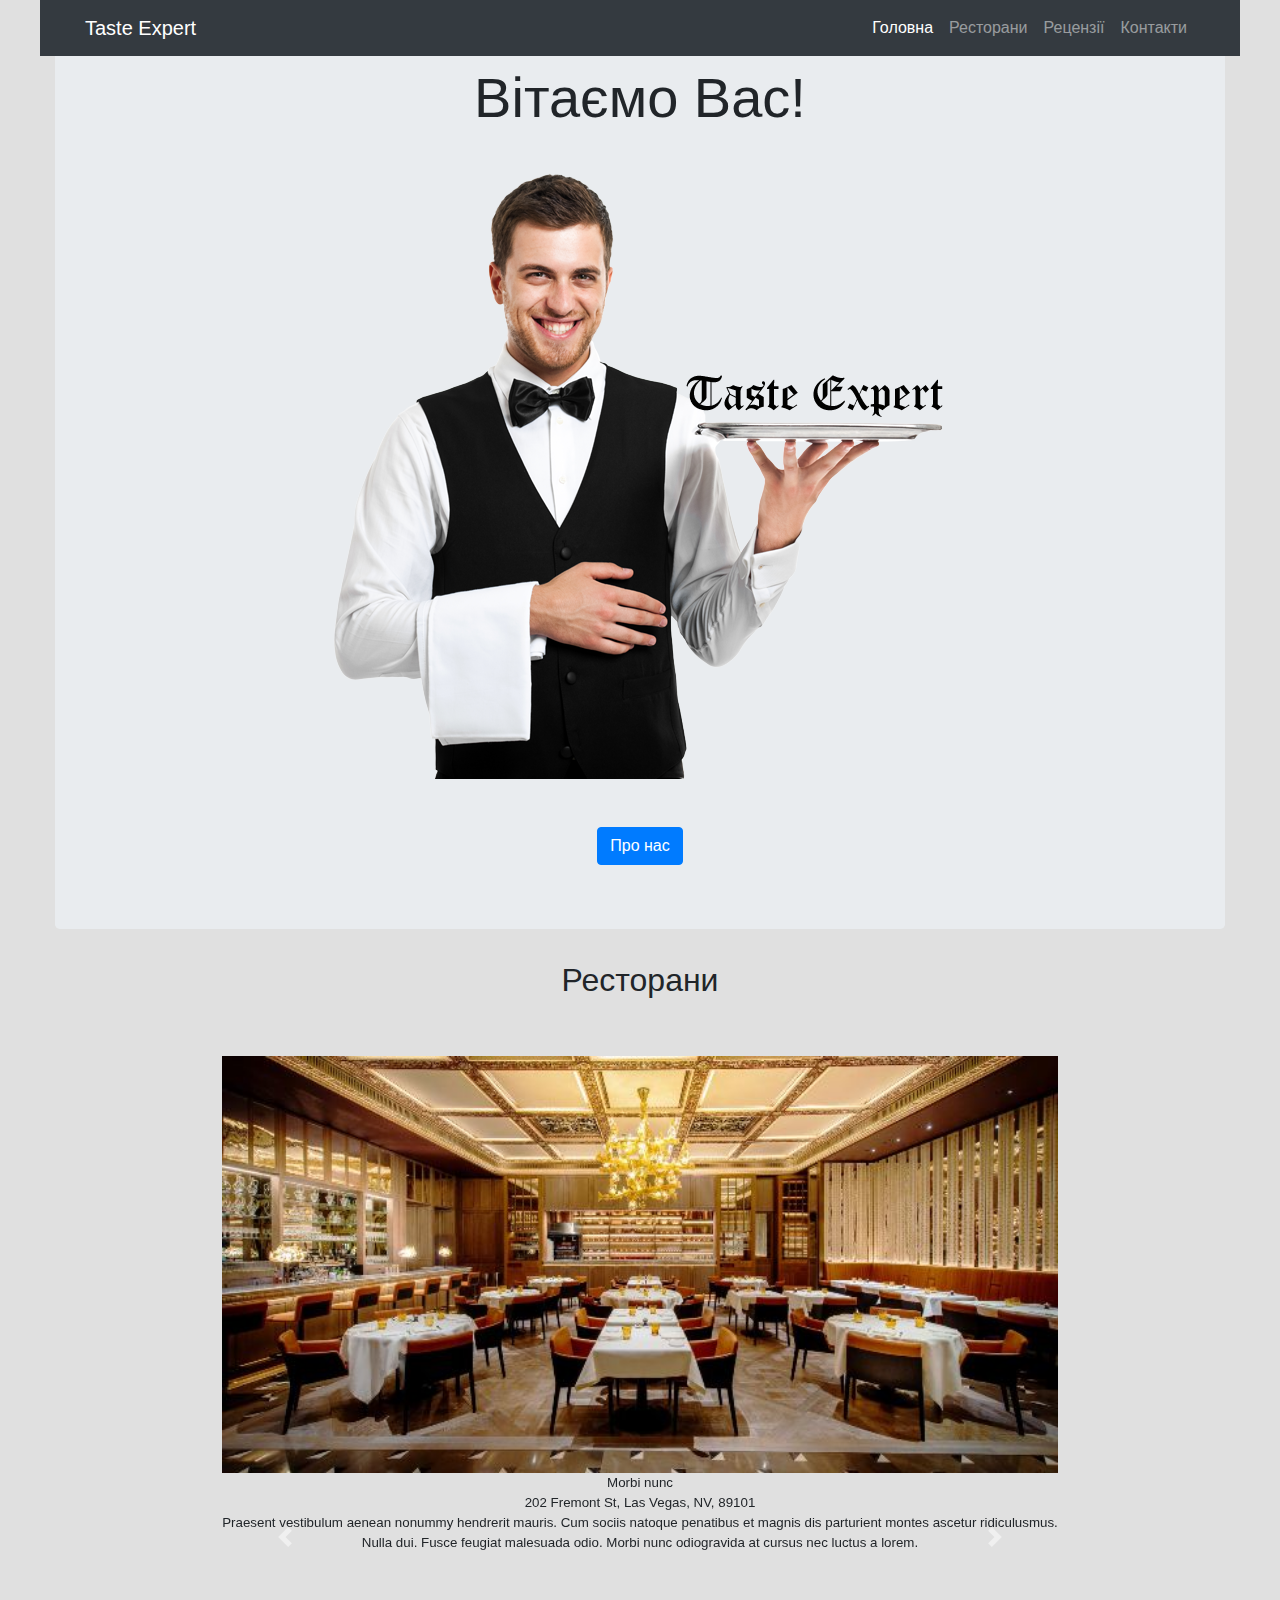
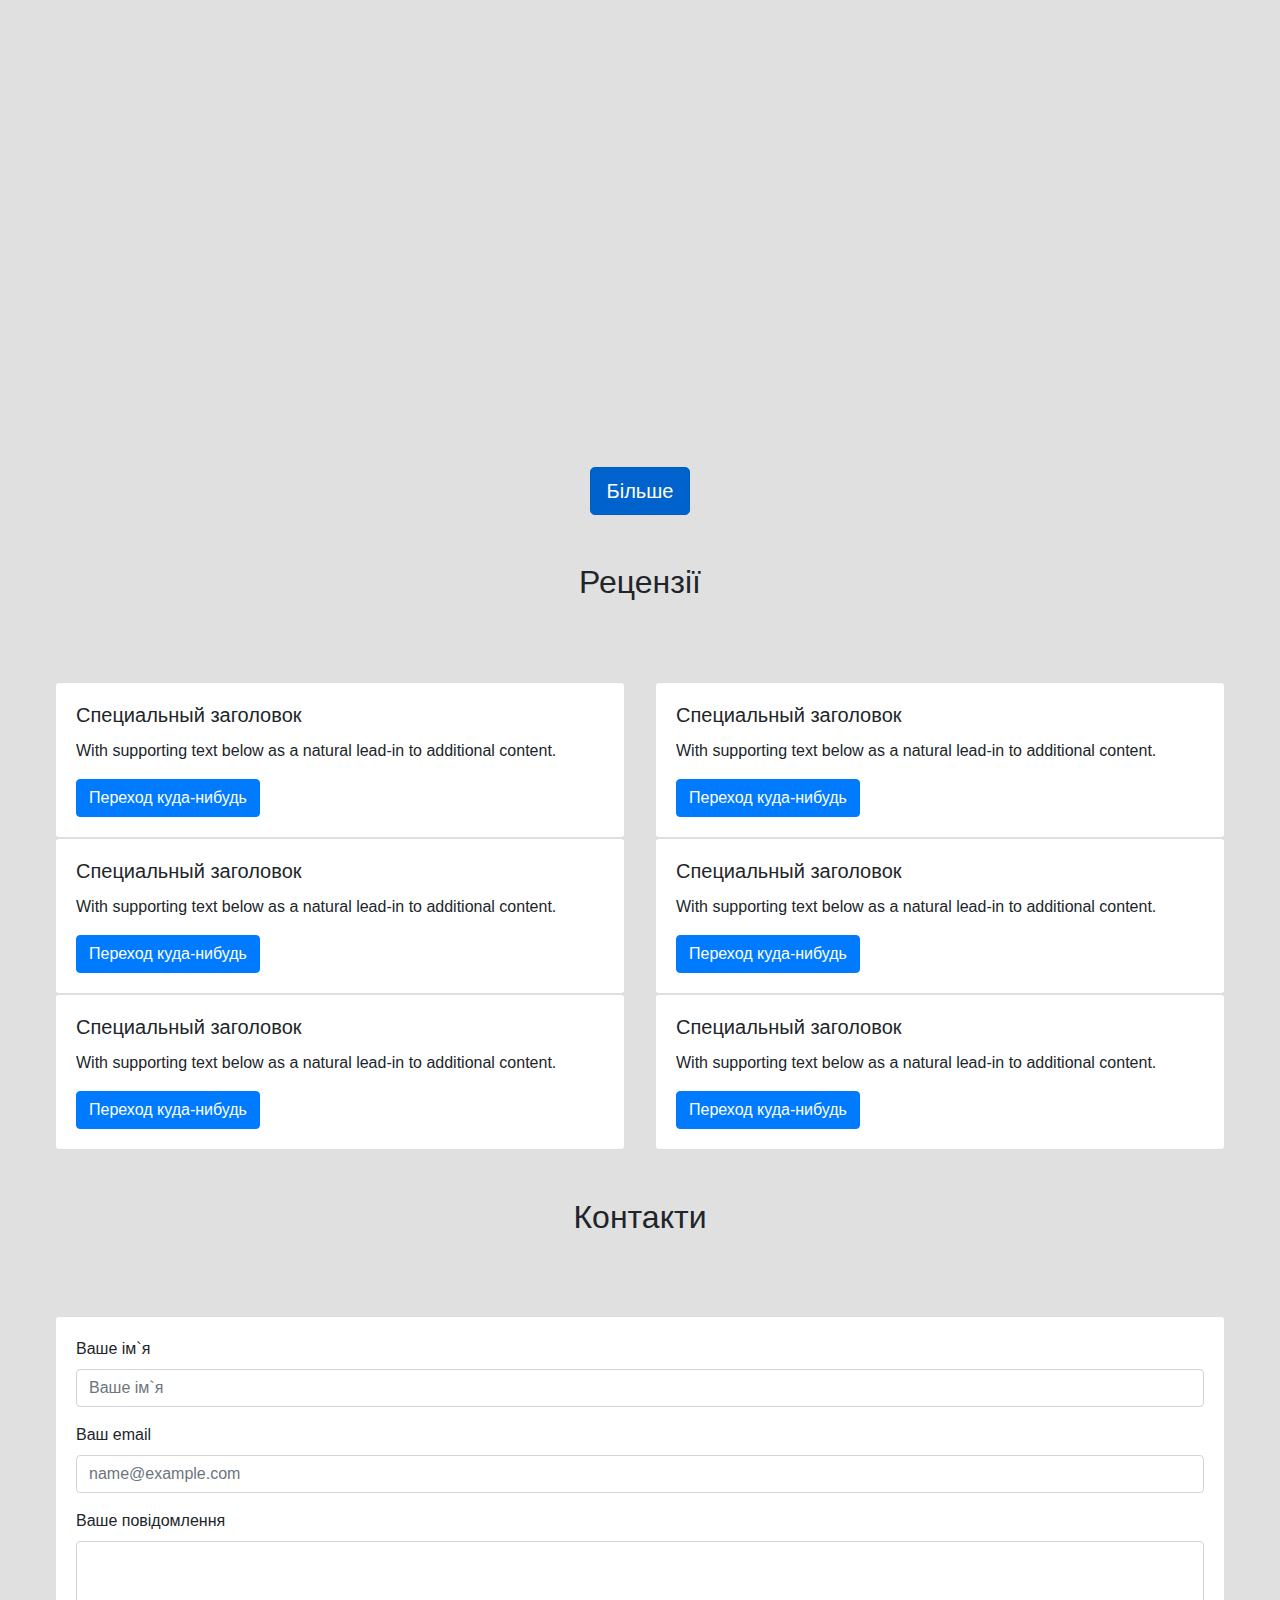
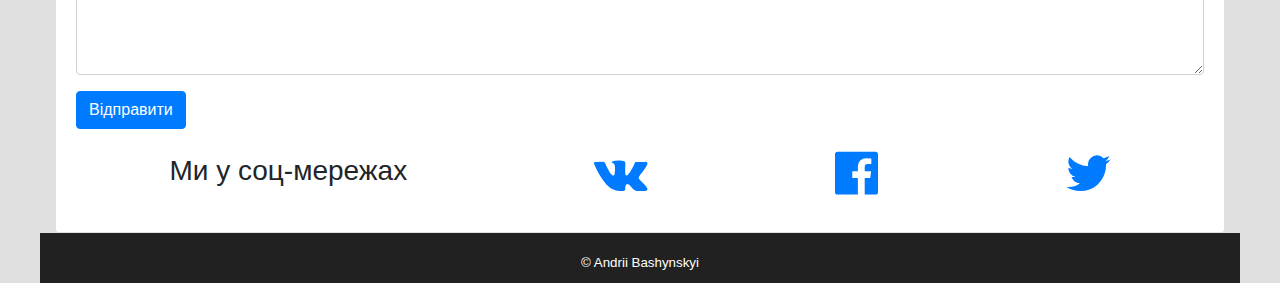
==== index.html @ 4baee16c "Inicial" ====
<!DOCTYPE html>
<html lang="uk">
    <head>
        <meta charset="UTF-8">
        <title>Taste Expert</title>
        <link rel="stylesheet" href="https://maxcdn.bootstrapcdn.com/bootstrap/4.0.0/css/bootstrap.min.css" integrity="sha384-Gn5384xqQ1aoWXA+058RXPxPg6fy4IWvTNh0E263XmFcJlSAwiGgFAW/dAiS6JXm" crossorigin="anonymous">
        <link rel="stylesheet" type="text/css" href="css/index.css">
        <link rel="stylesheet" href="css/font-awesome.min.css">
    </head>
    <body>
        <nav class="navbar navbar-expand-lg navbar-dark bg-dark fixed-top">
            <div class="container">
                <a class="navbar-brand" href="#"><i class="fa fa-utensils"></i>Taste Expert</a>
                <button class="navbar-toggler" type="button" data-toggle="collapse" data-target="#navbarResponsive" aria-controls="navbarResponsive" aria-expanded="false" aria-label="Toggle navigation">
                    <span class="navbar-toggler-icon"></span>
                </button>
                <div class="collapse navbar-collapse" id="navbarResponsive">
                    <ul class="navbar-nav ml-auto ">
                        <li class="nav-item active">
                            <a class="nav-link" href="#">
                                Головна
                    <span class="sr-only">(current)</span>
                            </a>
                        </li>
                        <li class="nav-item">
                            <a class="nav-link" href="#">Ресторани</a>
                        </li>
                        <li class="nav-item">
                            <a class="nav-link" href="#">Рецензії</a>
                        </li>
                        <li class="nav-item">
                            <a class="nav-link" href="#">Контакти</a>
                        </li>
                    </ul>
                </div>
            </div>
        </nav>
        <main>
            <div class="container col-12">
                <div class="jumbotron d-flex flex-column justify-content-center align-items-center">
                    <h1 class="display-4">Вітаємо Вас!</h1>
                    <img src="images/ch1.png" alt="ch">
                    <br>
                    <br>
                    <button type="button" class="btn btn-primary" data-toggle="modal" data-target="#exampleModalCenter">Про нас</button>
                    <div class="modal fade" id="exampleModalCenter" tabindex="-1" role="dialog" aria-labelledby="exampleModalCenterTitle" aria-hidden="true">
                        <div class="modal-dialog modal-dialog-centered" role="document">
                            <div class="modal-content">
                                <div class="modal-header">
                                    <h5 class="modal-title" id="exampleModalLongTitle">Taste Expert</h5>
                                    <button type="button" class="close" data-dismiss="modal" aria-label="Close">
                                        <span aria-hidden="true">&times;</span>
                                    </button>
                                </div>
                                <div class="modal-body">Taste Expert, як зрозуміло з назви, присвячений їжі. Якщо бути більш конкретним, - то блог розповідає своїм читачам про ресторани Львова.

                                Можна знайти лише кілька каталогів, що містять інформацію з адресами та назвами ресторанів, а живих відгуків їх рядових відвідувачів - немає.

                                Під час огляду кожного з ресторанів будуть враховуватися важливі для потенційних відвідувачів чинники. Серед них: атмосфера, кухня, обслуговування, наявність wi-fi, а також інші дрібниці, які складають загальне враження про заклад.

                                Загальна оцінка виставляється за 10-бальною шкалою; таким чином можна буде порівняти ресторани між собою.
                                На блозі вже можна почитати перші рецензії, які публікуються із завидною регулярністю.

                                Стежити за оновленнями можна на сторінках проекту в Facebook і Twitter.

                                Автор закликає читачів брати участь в обговоренні і висловлювати свою думку щодо закладів, в яких ви побували.
                                </div>
                                <div class="modal-footer">
                                    <button type="button" class="btn btn-secondary" data-dismiss="modal">ОК</button>
                                </div>
                            </div>
                        </div>
                    </div>
                </div>
            </div>
            <section class="container d-flex flex-column col-12">
                <div class="container d-flex justify-content-center align-items-center col-12">
                    <h2>Ресторани</h2>
                </div>
                <br>
                <br>
                <div id="#carousel-container" class="d-flex justify-content-center align-items-center">
                    <div id="carousel1" class="carousel slide" data-ride="carousel">
                        <div class="carousel-inner">
                            <div class="carousel-item active">
                                <img class="d-block w-100" src="images/rest1.jpg" alt="Первый слайд">
                                <p class="text-center">
                                    Morbi nunc
                                                <br>
                                    202 Fremont St, Las Vegas, NV, 89101
                                                <br>
                                    Praesent vestibulum aenean nonummy hendrerit mauris. Cum sociis natoque penatibus et magnis dis parturient montes ascetur ridiculusmus. 
                                                <br>Nulla dui. Fusce feugiat malesuada odio. Morbi nunc odiogravida at cursus nec luctus a lorem.  
                                
                            
                                </p>
                                <div class="d-flex justify-content-center align-items-center col-12">
                                    <iframe src="https://www.google.com/maps/embed?pb=!1m18!1m12!1m3!1d2571.461554469747!2d24.029530715579593!3d49.87135833680173!2m3!1f0!2f0!3f0!3m2!1i1024!2i768!4f13.1!3m3!1m2!1s0x473adc543b6b8283%3A0xa9323e62928f92c1!2z0JHQsNC70LDRgtC-0L0!5e0!3m2!1suk!2sua!4v1517655642542" width="600" height="450" frameborder="0" style="border:0" allowfullscreen></iframe>
                                </div>
                            </div>
                            <div class="carousel-item">
                                <img class="d-block w-100" src="images/rest1.jpg" alt="Второй слайд">
                                <p class="text-center">
                                    Morbi nunc
                                                <br>
                                    202 Fremont St, Las Vegas, NV, 89101
                                                <br>
                                    Praesent vestibulum aenean nonummy hendrerit mauris. Cum sociis natoque penatibus et magnis dis parturient montes ascetur ridiculusmus. 
                                                <br>Nulla dui. Fusce feugiat malesuada odio. Morbi nunc odiogravida at cursus nec luctus a lorem.  
                                    
                                
                            
                                </p>
                                <div class="d-flex justify-content-center align-items-center col-12">
                                    <iframe src="https://www.google.com/maps/embed?pb=!1m18!1m12!1m3!1d2571.461554469747!2d24.029530715579593!3d49.87135833680173!2m3!1f0!2f0!3f0!3m2!1i1024!2i768!4f13.1!3m3!1m2!1s0x473adc543b6b8283%3A0xa9323e62928f92c1!2z0JHQsNC70LDRgtC-0L0!5e0!3m2!1suk!2sua!4v1517655642542" width="600" height="450" frameborder="0" style="border:0" allowfullscreen></iframe>
                                </div>
                            </div>
                            <div class="carousel-item">
                                <img class="d-block w-100" src="images/rest1.jpg" alt="Третий слайд">
                                <p class="text-center">
                                    Morbi nunc
                                                <br>
                                    202 Fremont St, Las Vegas, NV, 89101
                                                <br>
                                    Praesent vestibulum aenean nonummy hendrerit mauris. Cum sociis natoque penatibus et magnis dis parturient montes ascetur ridiculusmus. 
                                                <br>Nulla dui. Fusce feugiat malesuada odio. Morbi nunc odiogravida at cursus nec luctus a lorem.  
                                    
                                
                            
                                </p>
                                <div class="d-flex justify-content-center align-items-center col-12">
                                    <iframe src="https://www.google.com/maps/embed?pb=!1m18!1m12!1m3!1d2571.461554469747!2d24.029530715579593!3d49.87135833680173!2m3!1f0!2f0!3f0!3m2!1i1024!2i768!4f13.1!3m3!1m2!1s0x473adc543b6b8283%3A0xa9323e62928f92c1!2z0JHQsNC70LDRgtC-0L0!5e0!3m2!1suk!2sua!4v1517655642542" width="600" height="450" frameborder="0" style="border:0" allowfullscreen></iframe>
                                </div>
                            </div>
                        </div>
                        <a class="carousel-control-prev" href="#carousel1" role="button" data-slide="prev">
                            <span class="carousel-control-prev-icon" aria-hidden="true"></span>
                            <span class="sr-only">Previous</span>
                        </a>
                        <a class="carousel-control-next" href="#carousel1" role="button" data-slide="next">
                            <span class="carousel-control-next-icon" aria-hidden="true"></span>
                            <span class="sr-only">Next</span>
                        </a>
                    </div>
                </div>
                <br>
                <br>
                <div class="d-flex justify-content-center align-items-center ">
                    <a href="#" class="btn btn-primary btn-lg active" role="button" aria-pressed="true">Більше</a>
                </div>
            </section>
            <br>
            <br>
            <section class="container d-flex flex-column col-12">
                <div class="container d-flex justify-content-center align-items-center col-12">
                    <h2>Рецензії</h2>
                </div>
                <br>
                <br>
                <br>
                <div>
                    <div class="row">
                        <div class="col-lg-6 col-12">
                            <div class="card">
                                <div class="card-body">
                                    <h5 class="card-title">Специальный заголовок</h5>
                                    <p class="card-text">With supporting text below as a natural lead-in to additional content.</p>
                                    <a href="#" class="btn btn-primary">Переход куда-нибудь</a>
                                </div>
                            </div>
                            <div class="card">
                                <div class="card-body">
                                    <h5 class="card-title">Специальный заголовок</h5>
                                    <p class="card-text">With supporting text below as a natural lead-in to additional content.</p>
                                    <a href="#" class="btn btn-primary">Переход куда-нибудь</a>
                                </div>
                            </div>
                            <div class="card">
                                <div class="card-body">
                                    <h5 class="card-title">Специальный заголовок</h5>
                                    <p class="card-text">With supporting text below as a natural lead-in to additional content.</p>
                                    <a href="#" class="btn btn-primary">Переход куда-нибудь</a>
                                </div>
                            </div>
                        </div>
                        <div class="col-lg-6 col-12">
                            <div class="card">
                                <div class="card-body">
                                    <h5 class="card-title">Специальный заголовок</h5>
                                    <p class="card-text">With supporting text below as a natural lead-in to additional content.</p>
                                    <a href="#" class="btn btn-primary">Переход куда-нибудь</a>
                                </div>
                            </div>
                            <div class="card">
                                <div class="card-body">
                                    <h5 class="card-title">Специальный заголовок</h5>
                                    <p class="card-text">With supporting text below as a natural lead-in to additional content.</p>
                                    <a href="#" class="btn btn-primary">Переход куда-нибудь</a>
                                </div>
                            </div>
                            <div class="card">
                                <div class="card-body">
                                    <h5 class="card-title">Специальный заголовок</h5>
                                    <p class="card-text">With supporting text below as a natural lead-in to additional content.</p>
                                    <a href="#" class="btn btn-primary">Переход куда-нибудь</a>
                                </div>
                            </div>
                        </div>
                    </div>
                </div>
            </section>
            <br>
            <br>
            <section class="container d-flex flex-column col-12">
                <div class="container d-flex justify-content-center align-items-center col-12">
                    <h2>Контакти</h2>
                </div>
                <br>
                <br>
                <br>
                <div>
                    <div class="row">
                        <div class="col-12">
                            <div class="card">
                                <div class="card-body">
                                    <form>
                                        <div class="form-group">
                                            <label for="formname">Ваше ім`я</label>
                                            <input type="text" class="form-control" id="formname" placeholder="Ваше ім`я">
                                        </div>
                                        <div class="form-group">
                                            <label for="formemail">Ваш email</label>
                                            <input type="email" class="form-control" id="formemail" placeholder="name@example.com">
                                        </div>
                                        <div class="form-group">
                                            <label for="formtextarea">Ваше повідомлення</label>
                                            <textarea class="form-control" id="formtextarea" rows="5"></textarea>
                                        </div>
                                        <div>
                                            <button type="submit" class="btn btn-primary mb-2">Відправити</button>
                                        </div>
                                    </form>
                                    <div class="social d-flex justify-content-center justify-content-around align-items-center">
                                        <h3 class="text-center">Ми у соц-мережах</h3>
                                        <a href="">
                                            <i class="fa fa-vk"></i>
                                        </a>
                                        <a href="">
                                            <i class="fa fa-facebook-official"></i>
                                        </a>
                                        <a href="">
                                            <i class="fa fa-twitter"></i>
                                    </div>
                                </div>
                            </div>
                        </div>
                    </div>
                </div>
            </section>
        </main>
        <footer>
            <br>
            <p class="text-center">© Andrii Bashynskyi</p>
        </footer>

        <script src="https://code.jquery.com/jquery-3.3.1.js" integrity="sha256-2Kok7MbOyxpgUVvAk/HJ2jigOSYS2auK4Pfzbm7uH60=" crossorigin="anonymous"></script>
        <script src="https://cdnjs.cloudflare.com/ajax/libs/popper.js/1.12.9/umd/popper.min.js" integrity="sha384-ApNbgh9B+Y1QKtv3Rn7W3mgPxhU9K/ScQsAP7hUibX39j7fakFPskvXusvfa0b4Q" crossorigin="anonymous"></script>
        <script src="https://maxcdn.bootstrapcdn.com/bootstrap/4.0.0/js/bootstrap.min.js" integrity="sha384-JZR6Spejh4U02d8jOt6vLEHfe/JQGiRRSQQxSfFWpi1MquVdAyjUar5+76PVCmYl" crossorigin="anonymous"></script>
    </body>
</html>
---- css/index.css ----
body{
	max-width: 1200px;
	background: #E0E0E0;
	margin: 0 auto;
}

.navbar{
	max-width: 1200px;
	margin: 0 auto;
}

.carousel-item p{
	font-size: 10pt;
}


#carousel1{
	max-width: 900px;
}

.social a{
	font-size: 50px;
}

footer{
	height: 50px;
	background: #212121;
	color: white;
	font-size: 10pt;
}
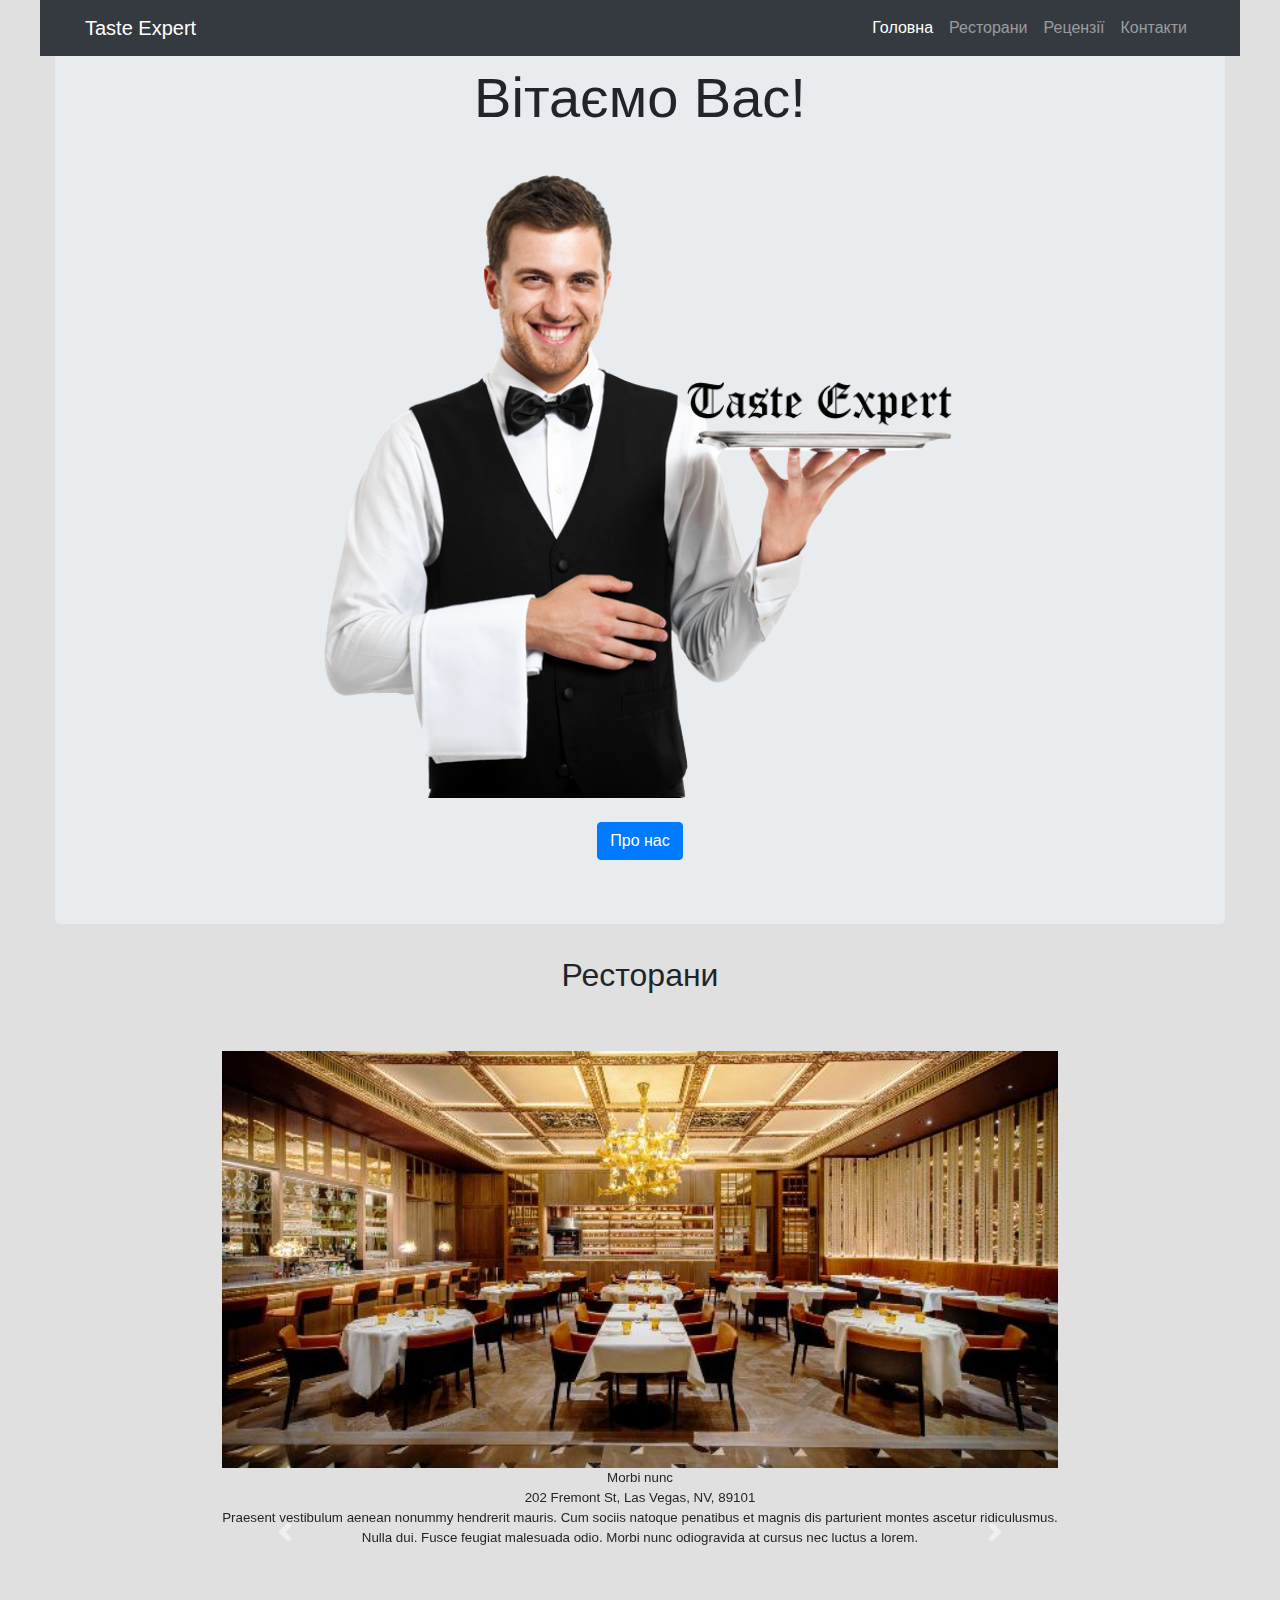
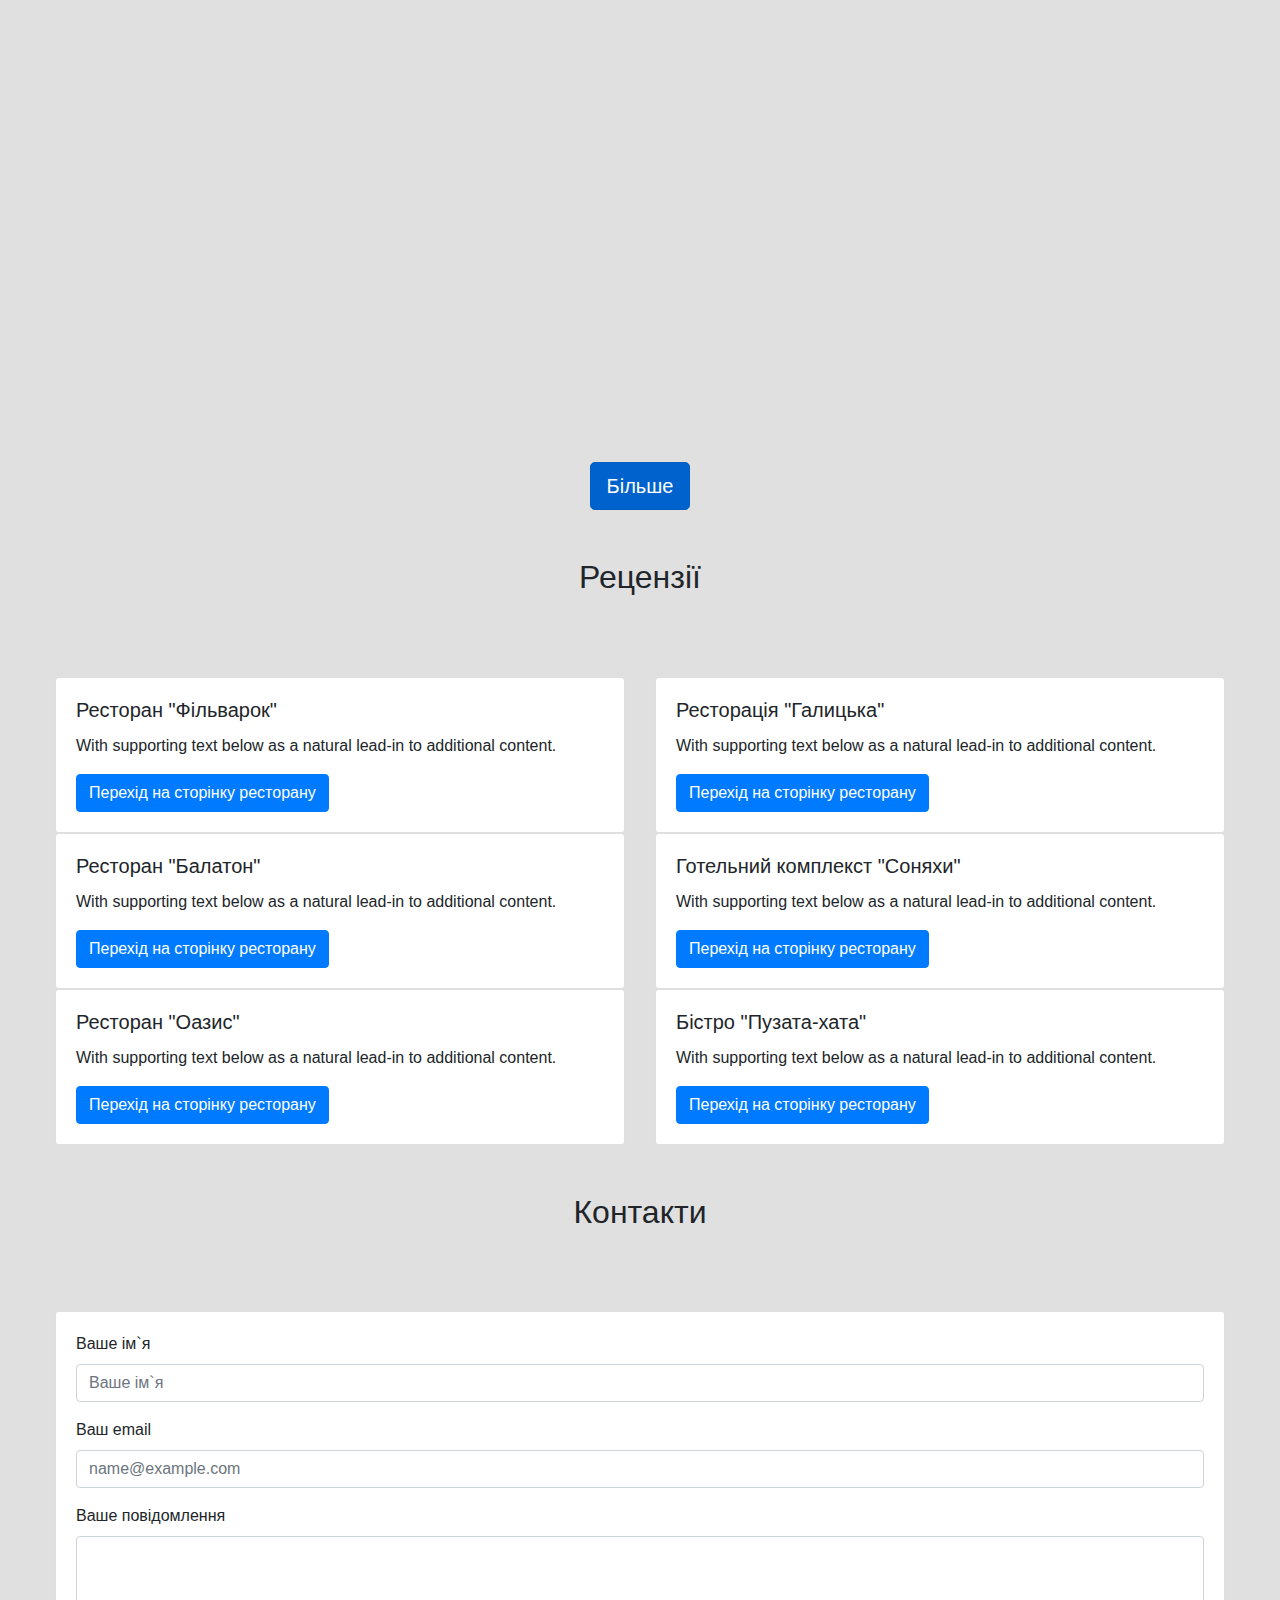
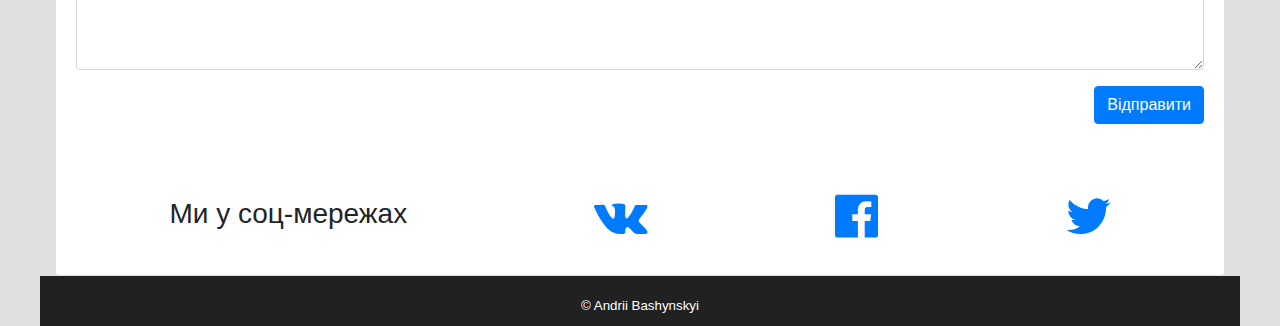
==== commit b09f3215: "Inicial" ====
--- a/index.html
+++ b/index.html
@@ -23,13 +23,13 @@
                             </a>
                         </li>
                         <li class="nav-item">
-                            <a class="nav-link" href="#">Ресторани</a>
+                            <a class="nav-link" href="#rest">Ресторани</a>
                         </li>
                         <li class="nav-item">
-                            <a class="nav-link" href="#">Рецензії</a>
+                            <a class="nav-link" href="#rew">Рецензії</a>
                         </li>
                         <li class="nav-item">
-                            <a class="nav-link" href="#">Контакти</a>
+                            <a class="nav-link" href="#cont">Контакти</a>
                         </li>
                     </ul>
                 </div>
@@ -39,11 +39,13 @@
             <div class="container col-12">
                 <div class="jumbotron d-flex flex-column justify-content-center align-items-center">
                     <h1 class="display-4">Вітаємо Вас!</h1>
-                    <img src="images/ch1.png" alt="ch">
+                    <div class="d-flex container justify-content-center align-items-center">
+                        <img class="jmimg" src="images/ch1.png" alt="ch">
                     <br>
+                    </div>
                     <br>
-                    <button type="button" class="btn btn-primary" data-toggle="modal" data-target="#exampleModalCenter">Про нас</button>
-                    <div class="modal fade" id="exampleModalCenter" tabindex="-1" role="dialog" aria-labelledby="exampleModalCenterTitle" aria-hidden="true">
+                    <button type="button" class="btn btn-primary" data-toggle="modal" data-target="#modalCenter">Про нас</button>
+                    <div class="modal fade" id="modalCenter" tabindex="-1" role="dialog" aria-labelledby="exampleModalCenterTitle" aria-hidden="true">
                         <div class="modal-dialog modal-dialog-centered" role="document">
                             <div class="modal-content">
                                 <div class="modal-header">
@@ -75,7 +77,7 @@
             </div>
             <section class="container d-flex flex-column col-12">
                 <div class="container d-flex justify-content-center align-items-center col-12">
-                    <h2>Ресторани</h2>
+                    <h2 id="rest">Ресторани</h2>
                 </div>
                 <br>
                 <br>
@@ -146,14 +148,14 @@
                 <br>
                 <br>
                 <div class="d-flex justify-content-center align-items-center ">
-                    <a href="#" class="btn btn-primary btn-lg active" role="button" aria-pressed="true">Більше</a>
+                    <a href="rest.html" class="btn btn-primary btn-lg active" role="button" aria-pressed="true">Більше</a>
                 </div>
             </section>
             <br>
             <br>
             <section class="container d-flex flex-column col-12">
                 <div class="container d-flex justify-content-center align-items-center col-12">
-                    <h2>Рецензії</h2>
+                    <h2 id="rew">Рецензії</h2>
                 </div>
                 <br>
                 <br>
@@ -163,46 +165,46 @@
                         <div class="col-lg-6 col-12">
                             <div class="card">
                                 <div class="card-body">
-                                    <h5 class="card-title">Специальный заголовок</h5>
-                                    <p class="card-text">With supporting text below as a natural lead-in to additional content.</p>
-                                    <a href="#" class="btn btn-primary">Переход куда-нибудь</a>
-                                </div>
-                            </div>
-                            <div class="card">
-                                <div class="card-body">
-                                    <h5 class="card-title">Специальный заголовок</h5>
-                                    <p class="card-text">With supporting text below as a natural lead-in to additional content.</p>
-                                    <a href="#" class="btn btn-primary">Переход куда-нибудь</a>
-                                </div>
-                            </div>
-                            <div class="card">
-                                <div class="card-body">
-                                    <h5 class="card-title">Специальный заголовок</h5>
-                                    <p class="card-text">With supporting text below as a natural lead-in to additional content.</p>
-                                    <a href="#" class="btn btn-primary">Переход куда-нибудь</a>
+                                    <h5 class="card-title">Ресторан "Фільварок"</h5>
+                                    <p class="card-text">With supporting text below as a natural lead-in to additional content.</p>
+                                    <a href="http://filvarok.virtual.ua/ru/" class="btn btn-primary">Перехід на сторінку ресторану</a>
+                                </div>
+                            </div>
+                            <div class="card">
+                                <div class="card-body">
+                                    <h5 class="card-title">Ресторан "Балатон"</h5>
+                                    <p class="card-text">With supporting text below as a natural lead-in to additional content.</p>
+                                    <a href="http://balaton.virtual.ua/ru/" class="btn btn-primary">Перехід на сторінку ресторану</a>
+                                </div>
+                            </div>
+                            <div class="card">
+                                <div class="card-body">
+                                    <h5 class="card-title">Ресторан "Оазис"</h5>
+                                    <p class="card-text">With supporting text below as a natural lead-in to additional content.</p>
+                                    <a href="http://www.oazys.lviv.ua/" class="btn btn-primary">Перехід на сторінку ресторану</a>
                                 </div>
                             </div>
                         </div>
                         <div class="col-lg-6 col-12">
                             <div class="card">
                                 <div class="card-body">
-                                    <h5 class="card-title">Специальный заголовок</h5>
-                                    <p class="card-text">With supporting text below as a natural lead-in to additional content.</p>
-                                    <a href="#" class="btn btn-primary">Переход куда-нибудь</a>
-                                </div>
-                            </div>
-                            <div class="card">
-                                <div class="card-body">
-                                    <h5 class="card-title">Специальный заголовок</h5>
-                                    <p class="card-text">With supporting text below as a natural lead-in to additional content.</p>
-                                    <a href="#" class="btn btn-primary">Переход куда-нибудь</a>
-                                </div>
-                            </div>
-                            <div class="card">
-                                <div class="card-body">
-                                    <h5 class="card-title">Специальный заголовок</h5>
-                                    <p class="card-text">With supporting text below as a natural lead-in to additional content.</p>
-                                    <a href="#" class="btn btn-primary">Переход куда-нибудь</a>
+                                    <h5 class="card-title">Ресторація "Галицька"</h5>
+                                    <p class="card-text">With supporting text below as a natural lead-in to additional content.</p>
+                                    <a href="https://www.facebook.com/galicia.rest/?rf=1604946006493017" class="btn btn-primary">Перехід на сторінку ресторану</a>
+                                </div>
+                            </div>
+                            <div class="card">
+                                <div class="card-body">
+                                    <h5 class="card-title">Готельний комплекст "Соняхи"</h5>
+                                    <p class="card-text">With supporting text below as a natural lead-in to additional content.</p>
+                                    <a href="http://lviv.virtual.ua/ru/object/81123/Soniakhy.html" class="btn btn-primary">Перехід на сторінку ресторану</a>
+                                </div>
+                            </div>
+                            <div class="card">
+                                <div class="card-body">
+                                    <h5 class="card-title">Бістро "Пузата-хата"</h5>
+                                    <p class="card-text">With supporting text below as a natural lead-in to additional content.</p>
+                                    <a href="https://www.tripadvisor.ru/Restaurant_Review-g295377-d2286580-Reviews-Puzata_Hata-Lviv_Lviv_Oblast.html" class="btn btn-primary">Перехід на сторінку ресторану</a>
                                 </div>
                             </div>
                         </div>
@@ -213,7 +215,7 @@
             <br>
             <section class="container d-flex flex-column col-12">
                 <div class="container d-flex justify-content-center align-items-center col-12">
-                    <h2>Контакти</h2>
+                    <h2 id="cont">Контакти</h2>
                 </div>
                 <br>
                 <br>
@@ -222,8 +224,8 @@
                     <div class="row">
                         <div class="col-12">
                             <div class="card">
-                                <div class="card-body">
-                                    <form>
+                                <div class="card-body" id="contact-form">
+                                    <form id="contact-form" action="//formspree.io/bashta1510@gmail.com" method="post">
                                         <div class="form-group">
                                             <label for="formname">Ваше ім`я</label>
                                             <input type="text" class="form-control" id="formname" placeholder="Ваше ім`я">
@@ -236,19 +238,20 @@
                                             <label for="formtextarea">Ваше повідомлення</label>
                                             <textarea class="form-control" id="formtextarea" rows="5"></textarea>
                                         </div>
-                                        <div>
+                                        <div class="d-flex justify-content-end">
                                             <button type="submit" class="btn btn-primary mb-2">Відправити</button>
                                         </div>
                                     </form>
+                                    <br><br>
                                     <div class="social d-flex justify-content-center justify-content-around align-items-center">
                                         <h3 class="text-center">Ми у соц-мережах</h3>
-                                        <a href="">
+                                        <a href="https://vk.com">
                                             <i class="fa fa-vk"></i>
                                         </a>
-                                        <a href="">
+                                        <a href="https://www.facebook.com/">
                                             <i class="fa fa-facebook-official"></i>
                                         </a>
-                                        <a href="">
+                                        <a href="https://twitter.com/">
                                             <i class="fa fa-twitter"></i>
                                     </div>
                                 </div>
@@ -262,7 +265,8 @@
             <br>
             <p class="text-center">© Andrii Bashynskyi</p>
         </footer>
-
+        <script src="js/scroll.js"></script>
+        <script src="js/index.js" defer="defer"></script>
         <script src="https://code.jquery.com/jquery-3.3.1.js" integrity="sha256-2Kok7MbOyxpgUVvAk/HJ2jigOSYS2auK4Pfzbm7uH60=" crossorigin="anonymous"></script>
         <script src="https://cdnjs.cloudflare.com/ajax/libs/popper.js/1.12.9/umd/popper.min.js" integrity="sha384-ApNbgh9B+Y1QKtv3Rn7W3mgPxhU9K/ScQsAP7hUibX39j7fakFPskvXusvfa0b4Q" crossorigin="anonymous"></script>
         <script src="https://maxcdn.bootstrapcdn.com/bootstrap/4.0.0/js/bootstrap.min.js" integrity="sha384-JZR6Spejh4U02d8jOt6vLEHfe/JQGiRRSQQxSfFWpi1MquVdAyjUar5+76PVCmYl" crossorigin="anonymous"></script>
--- a/css/index.css
+++ b/css/index.css
@@ -27,4 +27,12 @@
 	background: #212121;
 	color: white;
 	font-size: 10pt;
+}
+
+.jmimg{
+	width: 60%;
+}
+
+main{
+	width: 100%;
 }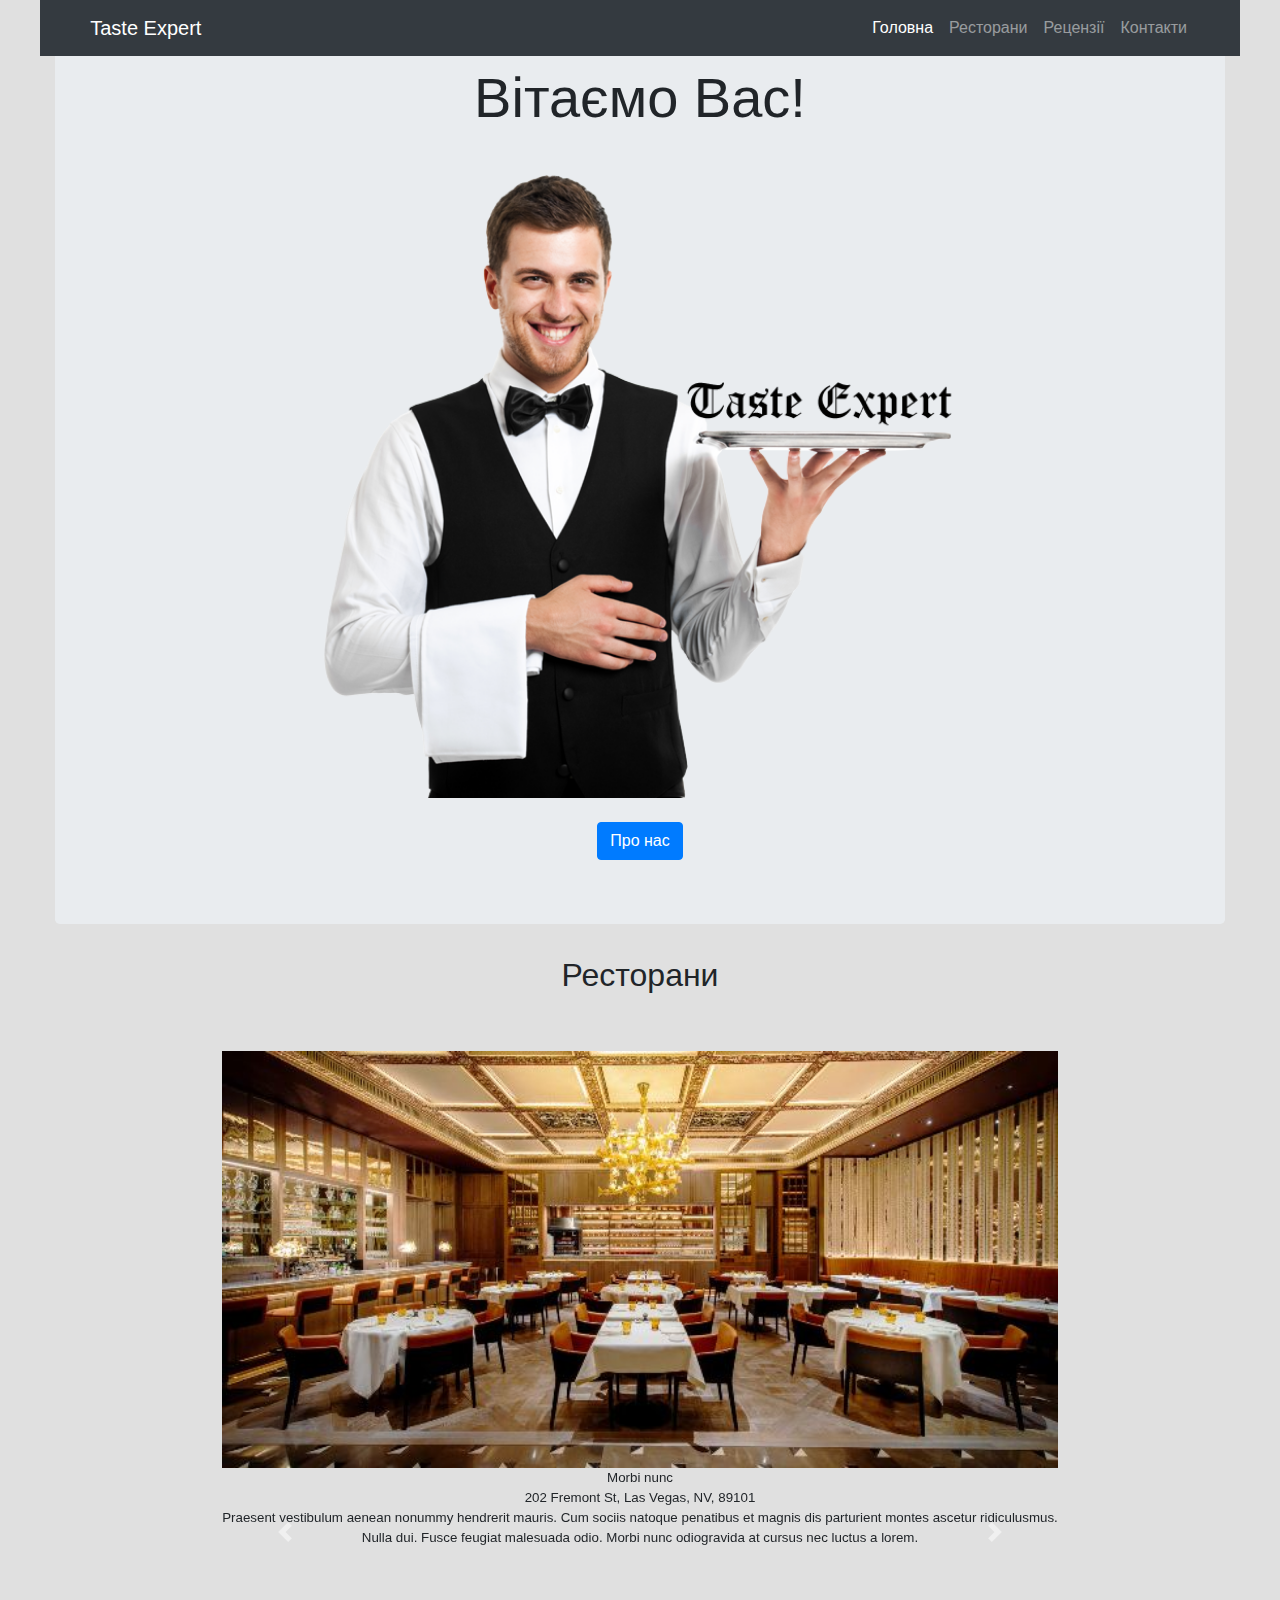
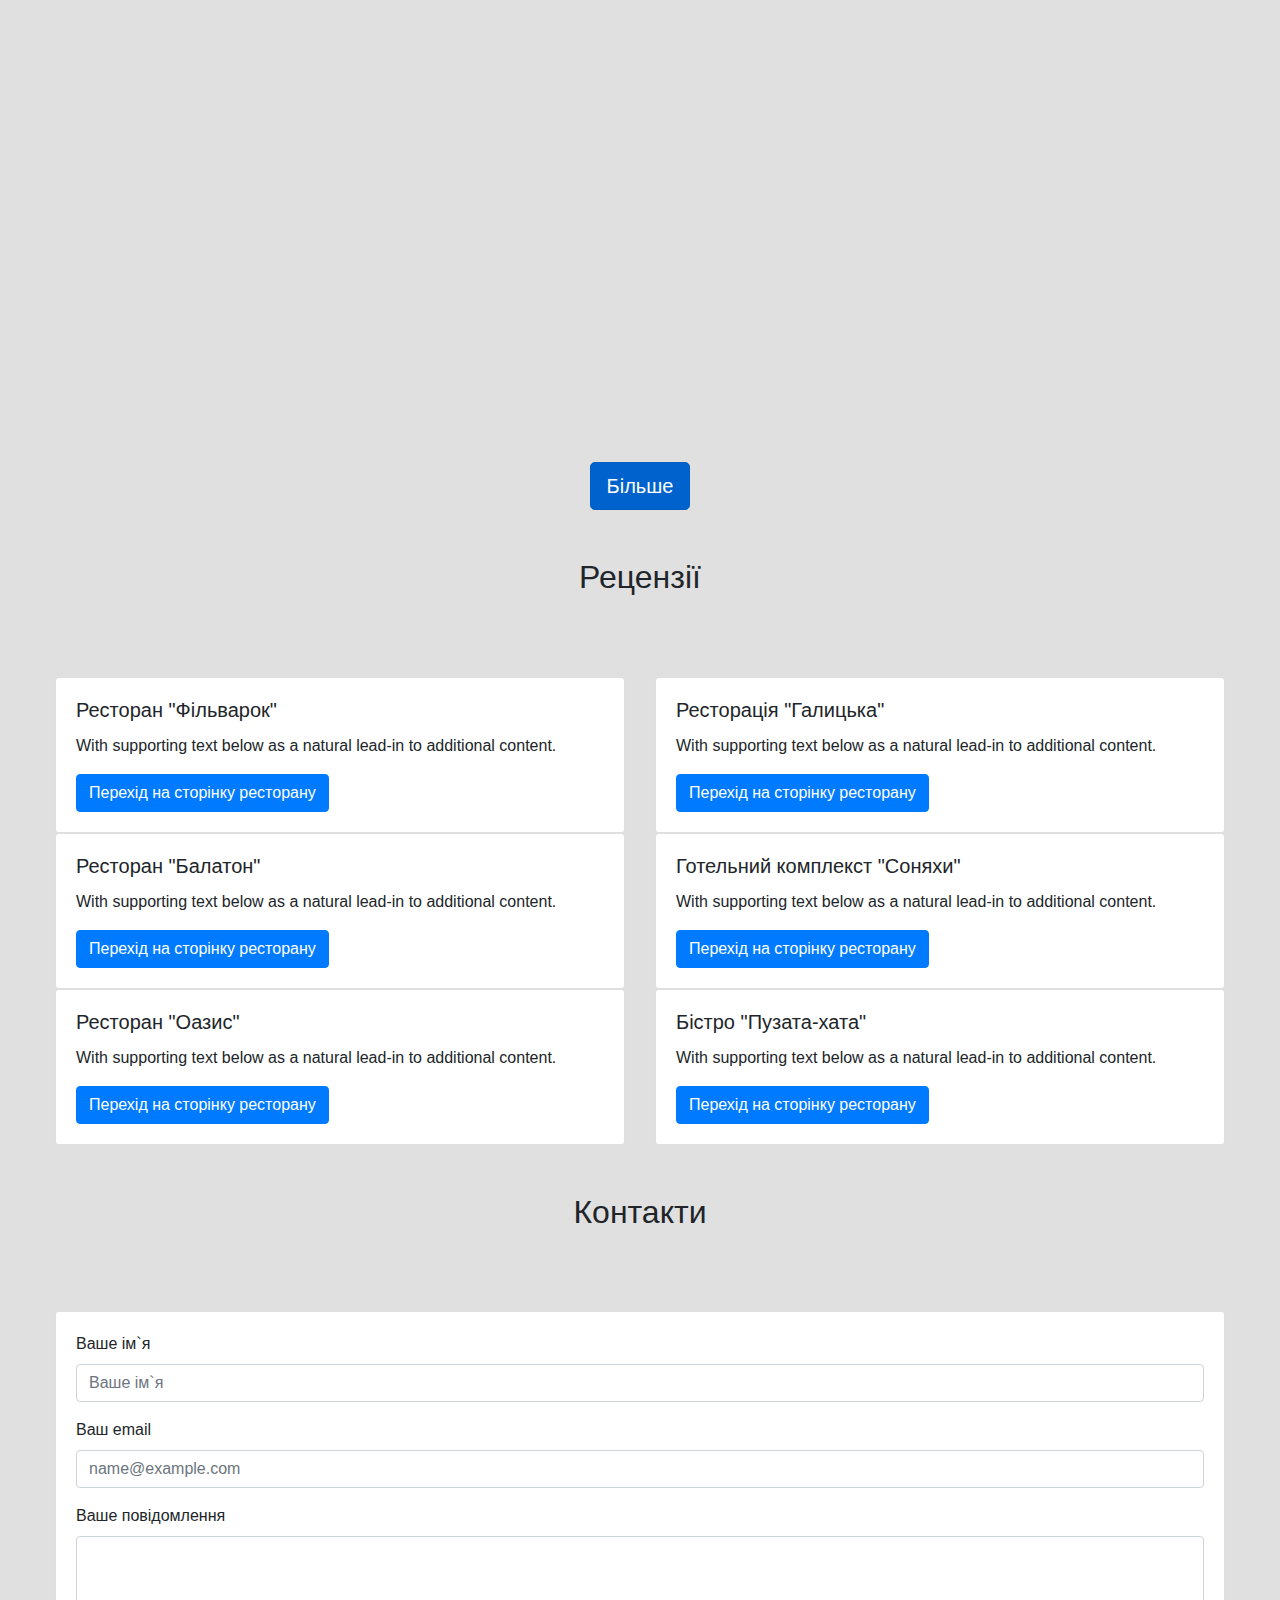
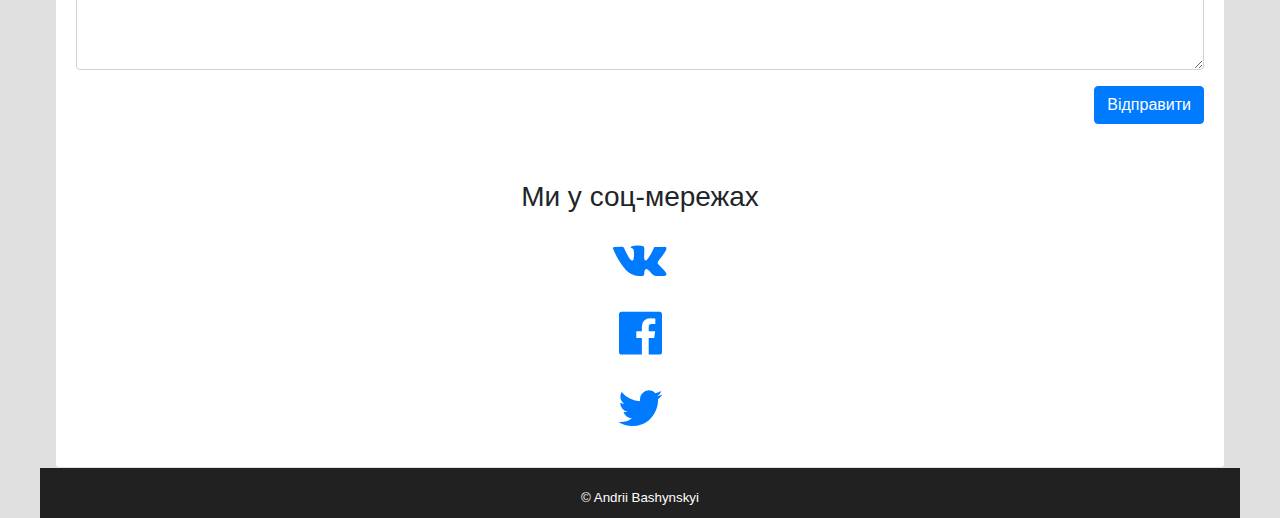
==== commit 6e179ad0: "Update index.html" ====
--- a/index.html
+++ b/index.html
@@ -10,7 +10,10 @@
     <body>
         <nav class="navbar navbar-expand-lg navbar-dark bg-dark fixed-top">
             <div class="container">
-                <a class="navbar-brand" href="#"><i class="fa fa-utensils"></i>Taste Expert</a>
+                <a class="navbar-brand" href="#">
+                    <i class="fa fa-utensils"></i>
+                    Taste Expert
+                </a>
                 <button class="navbar-toggler" type="button" data-toggle="collapse" data-target="#navbarResponsive" aria-controls="navbarResponsive" aria-expanded="false" aria-label="Toggle navigation">
                     <span class="navbar-toggler-icon"></span>
                 </button>
@@ -41,7 +44,7 @@
                     <h1 class="display-4">Вітаємо Вас!</h1>
                     <div class="d-flex container justify-content-center align-items-center">
                         <img class="jmimg" src="images/ch1.png" alt="ch">
-                    <br>
+                        <br>
                     </div>
                     <br>
                     <button type="button" class="btn btn-primary" data-toggle="modal" data-target="#modalCenter">Про нас</button>
@@ -95,6 +98,7 @@
                                                 <br>Nulla dui. Fusce feugiat malesuada odio. Morbi nunc odiogravida at cursus nec luctus a lorem.  
                                 
                             
+                                
                                 </p>
                                 <div class="d-flex justify-content-center align-items-center col-12">
                                     <iframe src="https://www.google.com/maps/embed?pb=!1m18!1m12!1m3!1d2571.461554469747!2d24.029530715579593!3d49.87135833680173!2m3!1f0!2f0!3f0!3m2!1i1024!2i768!4f13.1!3m3!1m2!1s0x473adc543b6b8283%3A0xa9323e62928f92c1!2z0JHQsNC70LDRgtC-0L0!5e0!3m2!1suk!2sua!4v1517655642542" width="600" height="450" frameborder="0" style="border:0" allowfullscreen></iframe>
@@ -112,6 +116,7 @@
                                     
                                 
                             
+                                
                                 </p>
                                 <div class="d-flex justify-content-center align-items-center col-12">
                                     <iframe src="https://www.google.com/maps/embed?pb=!1m18!1m12!1m3!1d2571.461554469747!2d24.029530715579593!3d49.87135833680173!2m3!1f0!2f0!3f0!3m2!1i1024!2i768!4f13.1!3m3!1m2!1s0x473adc543b6b8283%3A0xa9323e62928f92c1!2z0JHQsNC70LDRgtC-0L0!5e0!3m2!1suk!2sua!4v1517655642542" width="600" height="450" frameborder="0" style="border:0" allowfullscreen></iframe>
@@ -129,6 +134,7 @@
                                     
                                 
                             
+                                
                                 </p>
                                 <div class="d-flex justify-content-center align-items-center col-12">
                                     <iframe src="https://www.google.com/maps/embed?pb=!1m18!1m12!1m3!1d2571.461554469747!2d24.029530715579593!3d49.87135833680173!2m3!1f0!2f0!3f0!3m2!1i1024!2i768!4f13.1!3m3!1m2!1s0x473adc543b6b8283%3A0xa9323e62928f92c1!2z0JHQsNC70LDRgtC-0L0!5e0!3m2!1suk!2sua!4v1517655642542" width="600" height="450" frameborder="0" style="border:0" allowfullscreen></iframe>
@@ -242,8 +248,9 @@
                                             <button type="submit" class="btn btn-primary mb-2">Відправити</button>
                                         </div>
                                     </form>
-                                    <br><br>
-                                    <div class="social d-flex justify-content-center justify-content-around align-items-center">
+                                    <br>
+                                    <br>
+                                    <div class="social d-flex justify-content-center justify-content-around align-items-center flex-column">
                                         <h3 class="text-center">Ми у соц-мережах</h3>
                                         <a href="https://vk.com">
                                             <i class="fa fa-vk"></i>
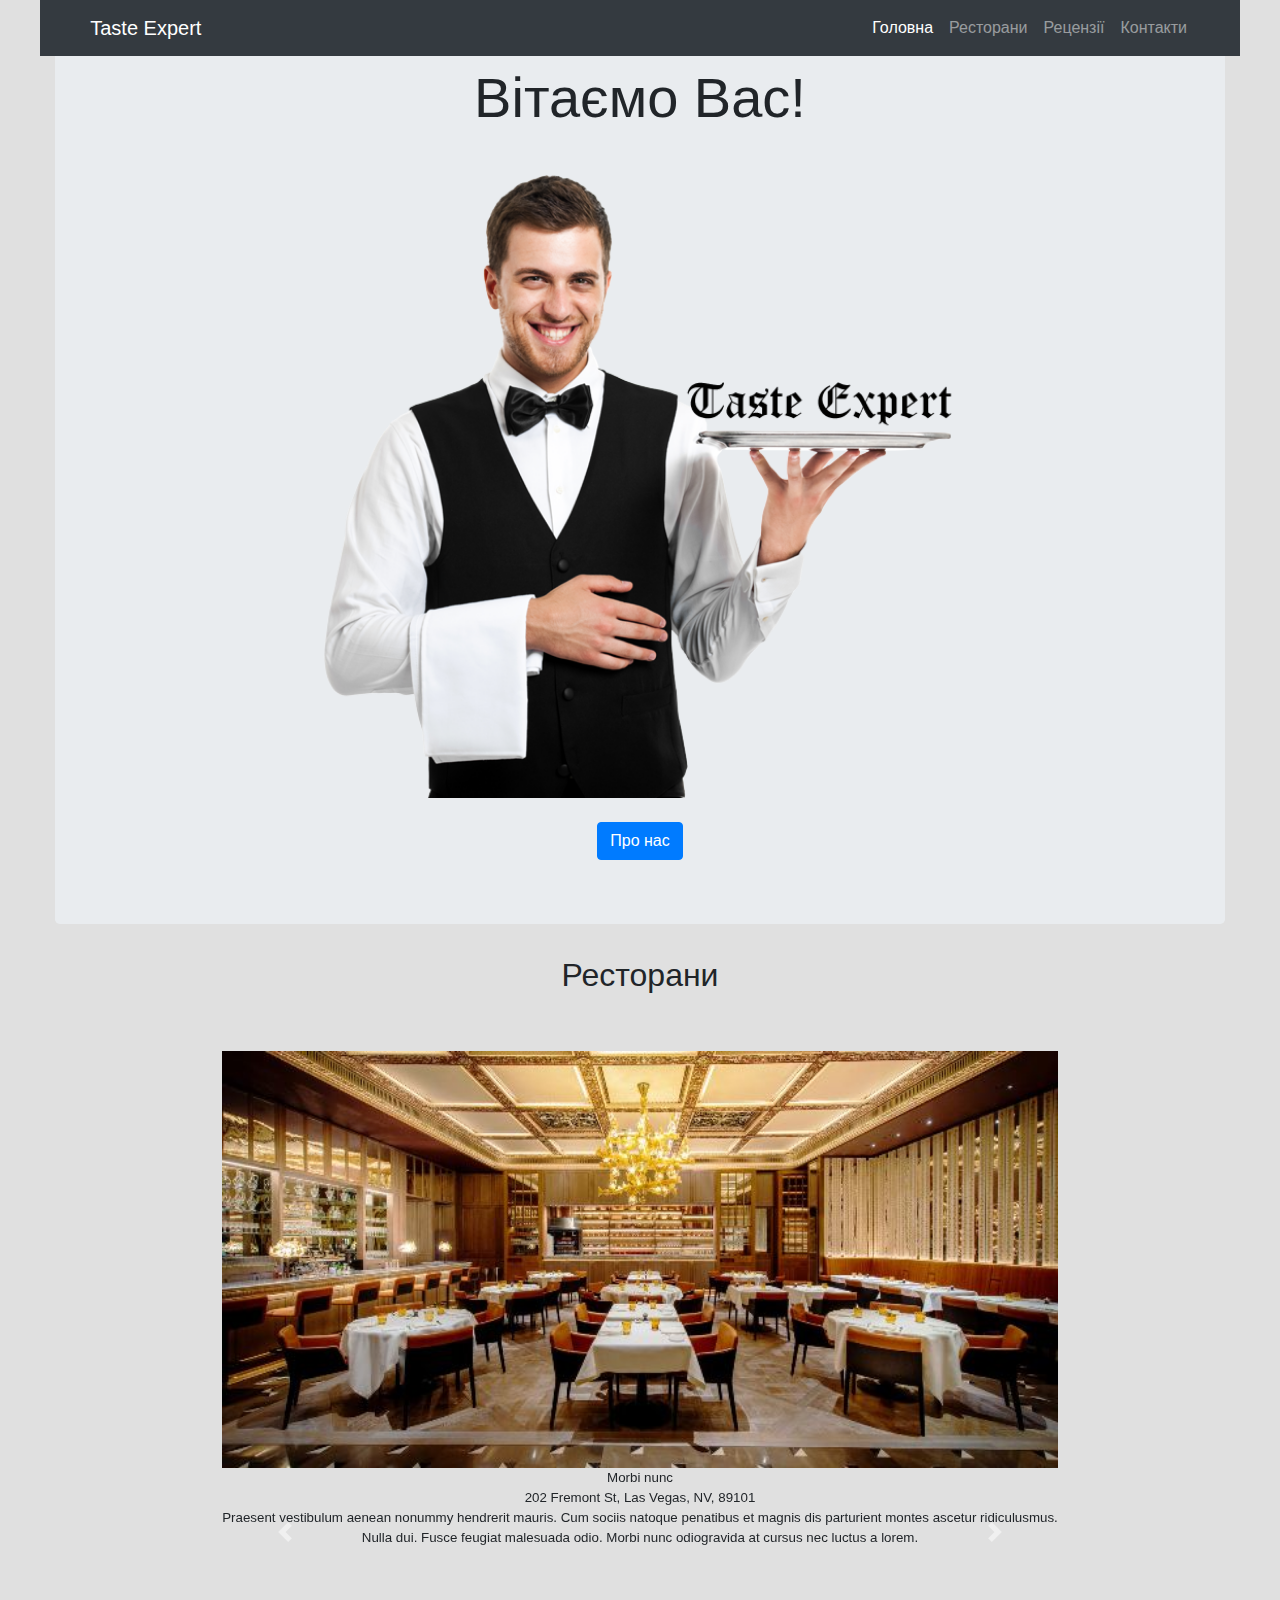
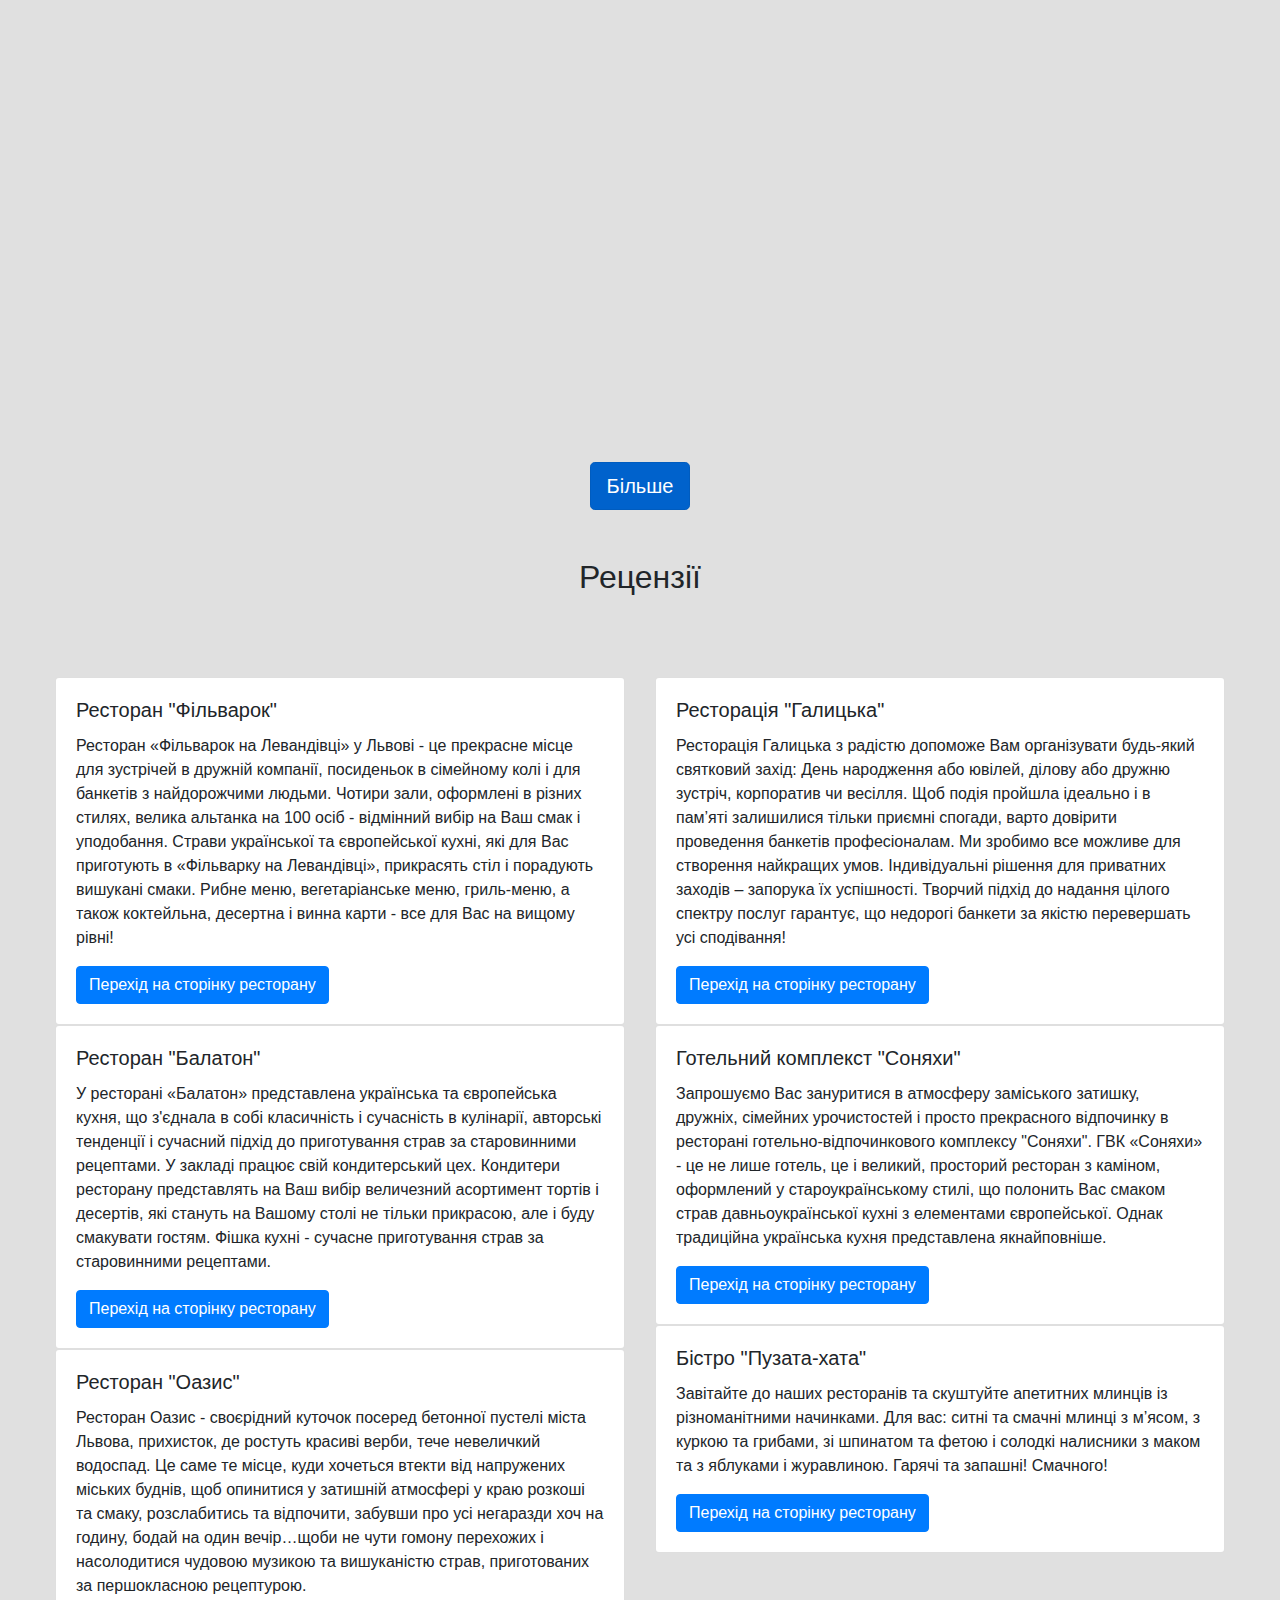
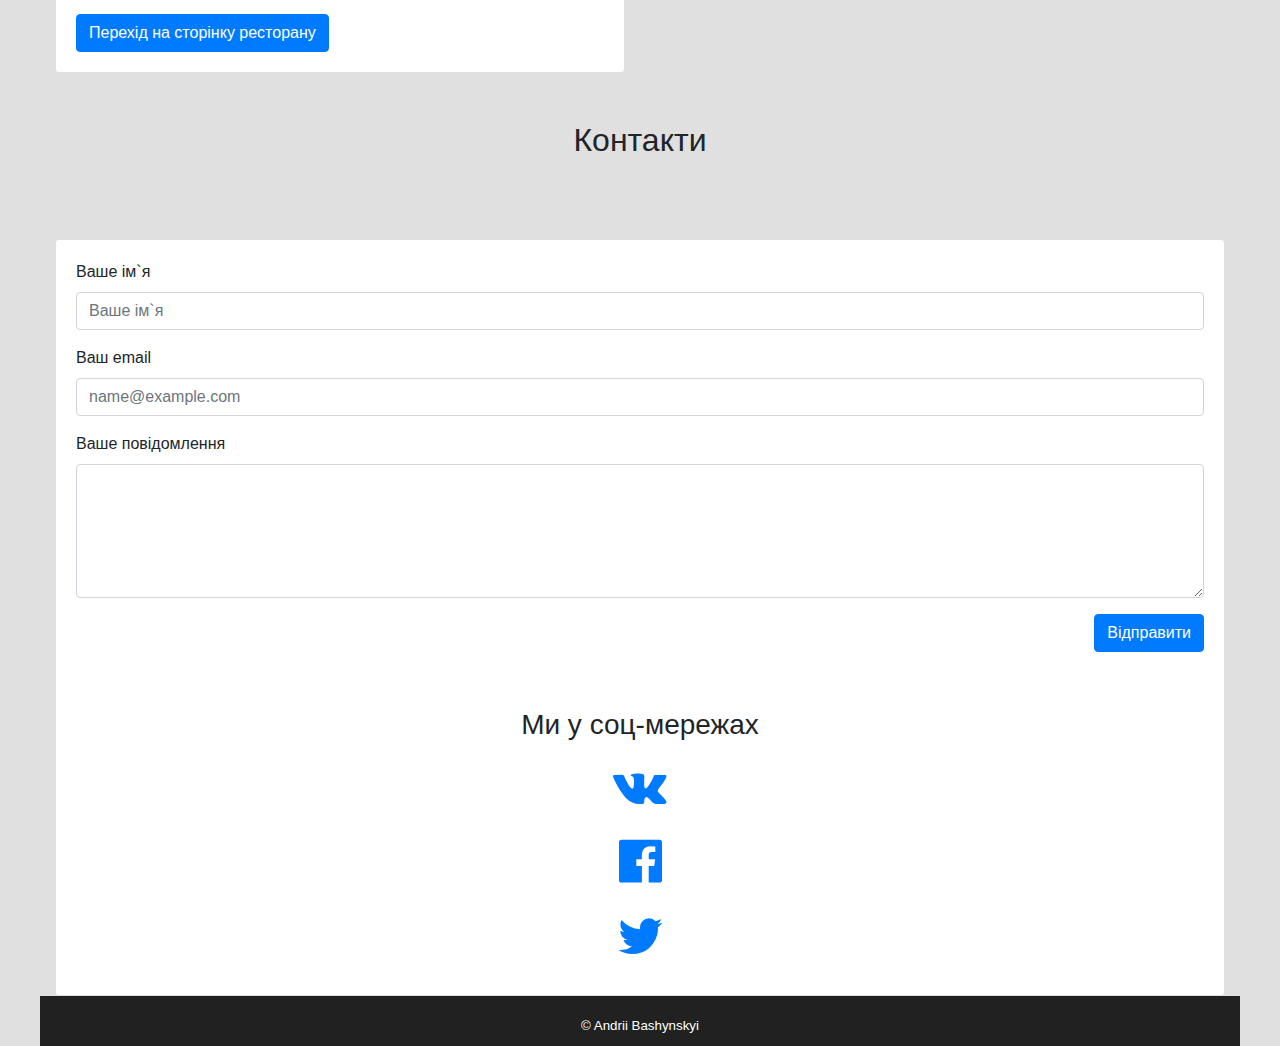
==== commit 7c78728f: "Update index.html" ====
--- a/index.html
+++ b/index.html
@@ -13,6 +13,7 @@
                 <a class="navbar-brand" href="#">
                     <i class="fa fa-utensils"></i>
                     Taste Expert
+                
                 </a>
                 <button class="navbar-toggler" type="button" data-toggle="collapse" data-target="#navbarResponsive" aria-controls="navbarResponsive" aria-expanded="false" aria-label="Toggle navigation">
                     <span class="navbar-toggler-icon"></span>
@@ -38,7 +39,7 @@
                 </div>
             </div>
         </nav>
-        <main>
+        <main id="wrapper">
             <div class="container col-12">
                 <div class="jumbotron d-flex flex-column justify-content-center align-items-center">
                     <h1 class="display-4">Вітаємо Вас!</h1>
@@ -99,6 +100,7 @@
                                 
                             
                                 
+                                
                                 </p>
                                 <div class="d-flex justify-content-center align-items-center col-12">
                                     <iframe src="https://www.google.com/maps/embed?pb=!1m18!1m12!1m3!1d2571.461554469747!2d24.029530715579593!3d49.87135833680173!2m3!1f0!2f0!3f0!3m2!1i1024!2i768!4f13.1!3m3!1m2!1s0x473adc543b6b8283%3A0xa9323e62928f92c1!2z0JHQsNC70LDRgtC-0L0!5e0!3m2!1suk!2sua!4v1517655642542" width="600" height="450" frameborder="0" style="border:0" allowfullscreen></iframe>
@@ -117,6 +119,7 @@
                                 
                             
                                 
+                                
                                 </p>
                                 <div class="d-flex justify-content-center align-items-center col-12">
                                     <iframe src="https://www.google.com/maps/embed?pb=!1m18!1m12!1m3!1d2571.461554469747!2d24.029530715579593!3d49.87135833680173!2m3!1f0!2f0!3f0!3m2!1i1024!2i768!4f13.1!3m3!1m2!1s0x473adc543b6b8283%3A0xa9323e62928f92c1!2z0JHQsNC70LDRgtC-0L0!5e0!3m2!1suk!2sua!4v1517655642542" width="600" height="450" frameborder="0" style="border:0" allowfullscreen></iframe>
@@ -134,6 +137,7 @@
                                     
                                 
                             
+                                
                                 
                                 </p>
                                 <div class="d-flex justify-content-center align-items-center col-12">
@@ -172,21 +176,22 @@
                             <div class="card">
                                 <div class="card-body">
                                     <h5 class="card-title">Ресторан "Фільварок"</h5>
-                                    <p class="card-text">With supporting text below as a natural lead-in to additional content.</p>
+                                    <p class="card-text">Ресторан «Фільварок на Левандівці» у Львові - це прекрасне місце для зустрічей в дружній компанії, посиденьок в сімейному колі і для банкетів з найдорожчими людьми. Чотири зали, оформлені в різних стилях, велика альтанка на 100 осіб - відмінний вибір на Ваш смак і уподобання. Страви української та європейської кухні, які для Вас приготують в «Фільварку на Левандівці», прикрасять стіл і порадують вишукані смаки. Рибне меню, вегетаріанське меню, гриль-меню, а також коктейльна, десертна і винна карти - все для Вас на вищому рівні!</p>
                                     <a href="http://filvarok.virtual.ua/ru/" class="btn btn-primary">Перехід на сторінку ресторану</a>
                                 </div>
                             </div>
                             <div class="card">
                                 <div class="card-body">
                                     <h5 class="card-title">Ресторан "Балатон"</h5>
-                                    <p class="card-text">With supporting text below as a natural lead-in to additional content.</p>
+                                    <p class="card-text">У ресторані «Балатон» представлена українська та європейська кухня, що з'єднала в собі класичність і сучасність в кулінарії, авторські тенденції і сучасний підхід до приготування страв за старовинними рецептами.
+У закладі працює свій кондитерський цех. Кондитери ресторану представлять на Ваш вибір величезний асортимент тортів і десертів, які стануть на Вашому столі не тільки прикрасою, але і буду смакувати гостям. Фішка кухні - сучасне приготування страв за старовинними рецептами.</p>
                                     <a href="http://balaton.virtual.ua/ru/" class="btn btn-primary">Перехід на сторінку ресторану</a>
                                 </div>
                             </div>
                             <div class="card">
                                 <div class="card-body">
                                     <h5 class="card-title">Ресторан "Оазис"</h5>
-                                    <p class="card-text">With supporting text below as a natural lead-in to additional content.</p>
+                                    <p class="card-text">Ресторан Оазис - своєрідний куточок посеред бетонної пустелі міста Львова, прихисток, де ростуть красиві верби, тече невеличкий водоспад. Це саме те місце, куди хочеться втекти від напружених міських буднів, щоб опинитися у затишній атмосфері у краю розкоші та смаку, розслабитись та відпочити, забувши про усі негаразди хоч на годину, бодай на один вечір…щоби не чути гомону перехожих і насолодитися чудовою музикою та вишуканістю страв, приготованих за першокласною рецептурою.</p>
                                     <a href="http://www.oazys.lviv.ua/" class="btn btn-primary">Перехід на сторінку ресторану</a>
                                 </div>
                             </div>
@@ -195,21 +200,23 @@
                             <div class="card">
                                 <div class="card-body">
                                     <h5 class="card-title">Ресторація "Галицька"</h5>
-                                    <p class="card-text">With supporting text below as a natural lead-in to additional content.</p>
+                                    <p class="card-text">Ресторація Галицька з радістю допоможе Вам організувати будь-який святковий захід: День народження або ювілей, ділову або дружню зустріч, корпоратив чи весілля. Щоб подія пройшла ідеально і в пам’яті залишилися тільки приємні спогади, варто довірити проведення банкетів професіоналам. Ми зробимо все можливе для створення найкращих умов. Індивідуальні рішення для приватних заходів – запорука їх успішності. Творчий підхід до надання цілого спектру послуг гарантує, що недорогі банкети за якістю перевершать усі сподівання!</p>
                                     <a href="https://www.facebook.com/galicia.rest/?rf=1604946006493017" class="btn btn-primary">Перехід на сторінку ресторану</a>
                                 </div>
                             </div>
                             <div class="card">
                                 <div class="card-body">
                                     <h5 class="card-title">Готельний комплекст "Соняхи"</h5>
-                                    <p class="card-text">With supporting text below as a natural lead-in to additional content.</p>
+                                    <p class="card-text">Запрошуємо Вас зануритися в атмосферу заміського затишку, дружніх, сімейних урочистостей і просто прекрасного відпочинку в ресторані готельно-відпочинкового комплексу "Соняхи".
+ГВК «Соняхи» - це не лише готель, це і великий, просторий ресторан з каміном, оформлений у староукраїнському стилі, що полонить Вас смаком страв давньоукраїнської кухні з елементами європейської. Однак традиційна українська кухня представлена якнайповніше.</p>
                                     <a href="http://lviv.virtual.ua/ru/object/81123/Soniakhy.html" class="btn btn-primary">Перехід на сторінку ресторану</a>
                                 </div>
                             </div>
                             <div class="card">
                                 <div class="card-body">
                                     <h5 class="card-title">Бістро "Пузата-хата"</h5>
-                                    <p class="card-text">With supporting text below as a natural lead-in to additional content.</p>
+                                    <p class="card-text">Завітайте до наших ресторанів та скуштуйте апетитних млинців із різноманітними начинками. Для вас: ситні та смачні млинці з м’ясом, з куркою та грибами, зі шпинатом та фетою і солодкі налисники з маком та з яблуками і журавлиною. Гарячі та запашні! Смачного!
+</p>
                                     <a href="https://www.tripadvisor.ru/Restaurant_Review-g295377-d2286580-Reviews-Puzata_Hata-Lviv_Lviv_Oblast.html" class="btn btn-primary">Перехід на сторінку ресторану</a>
                                 </div>
                             </div>
